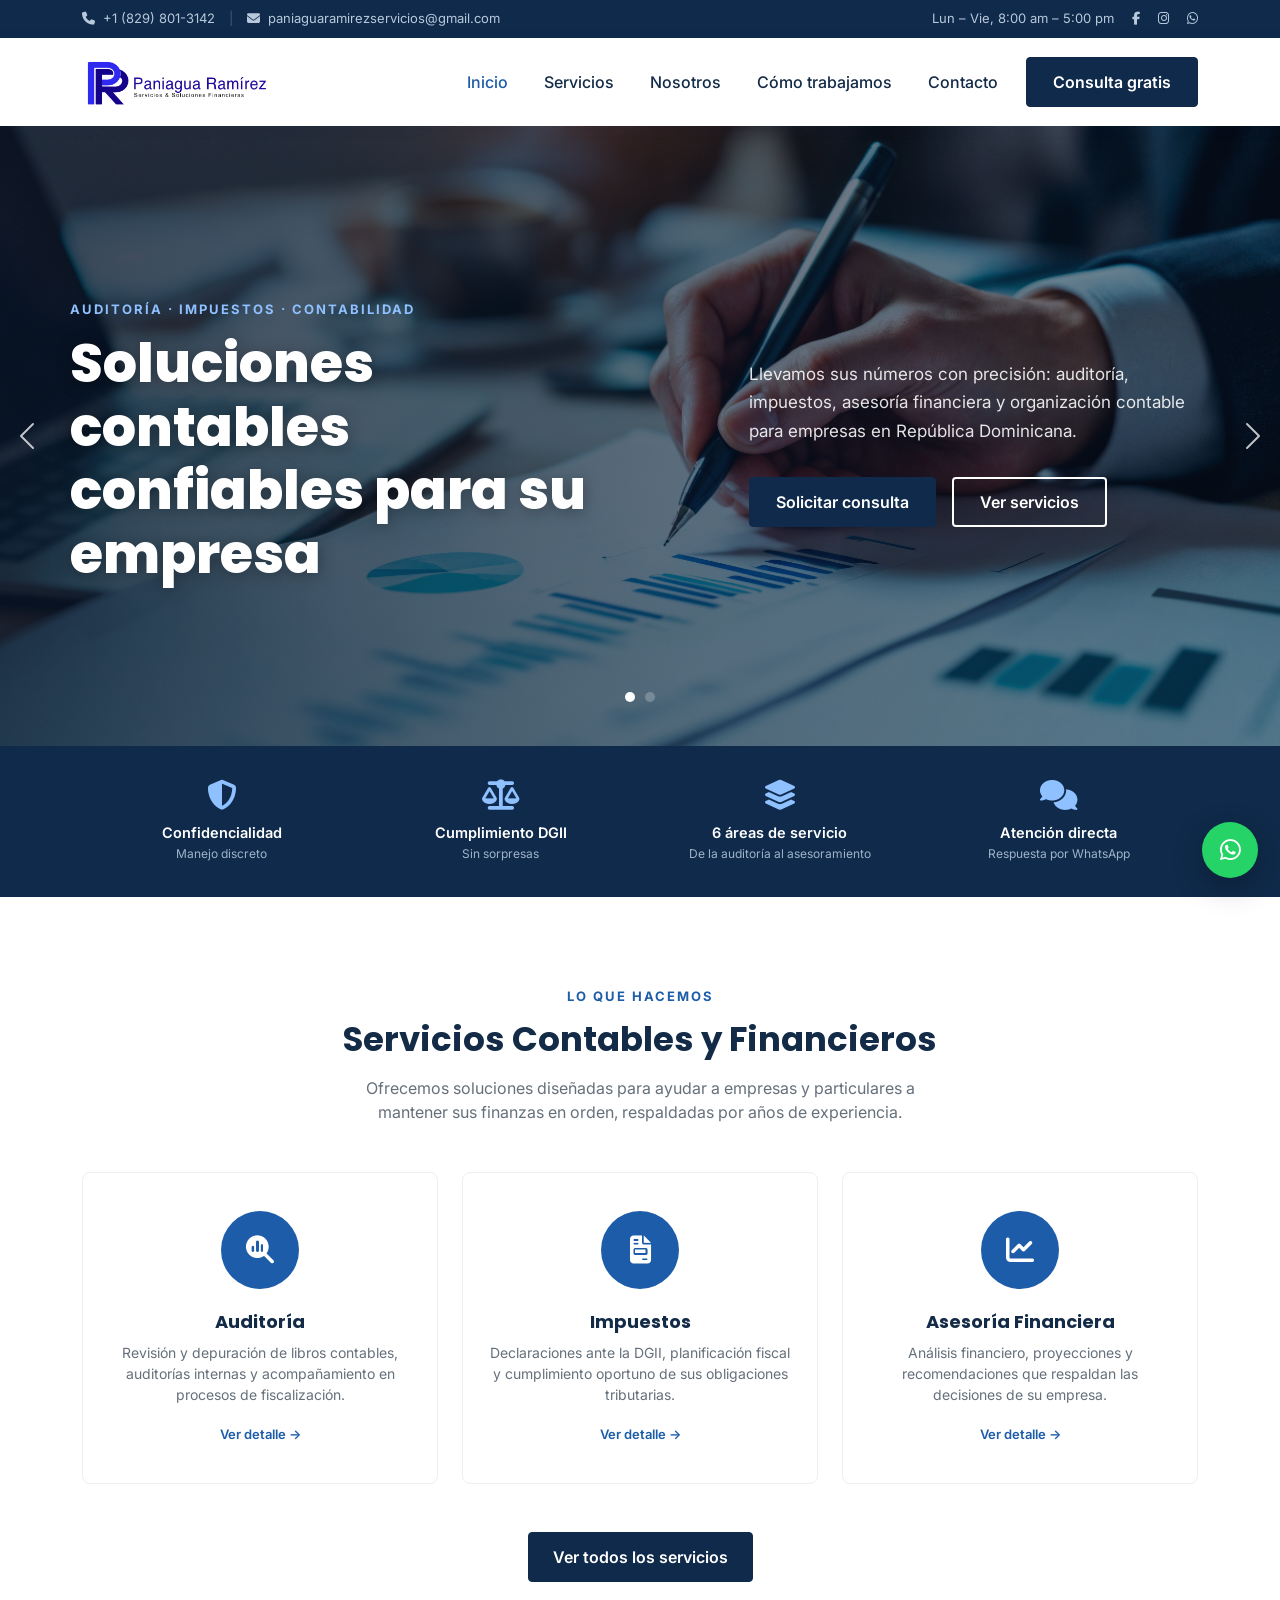
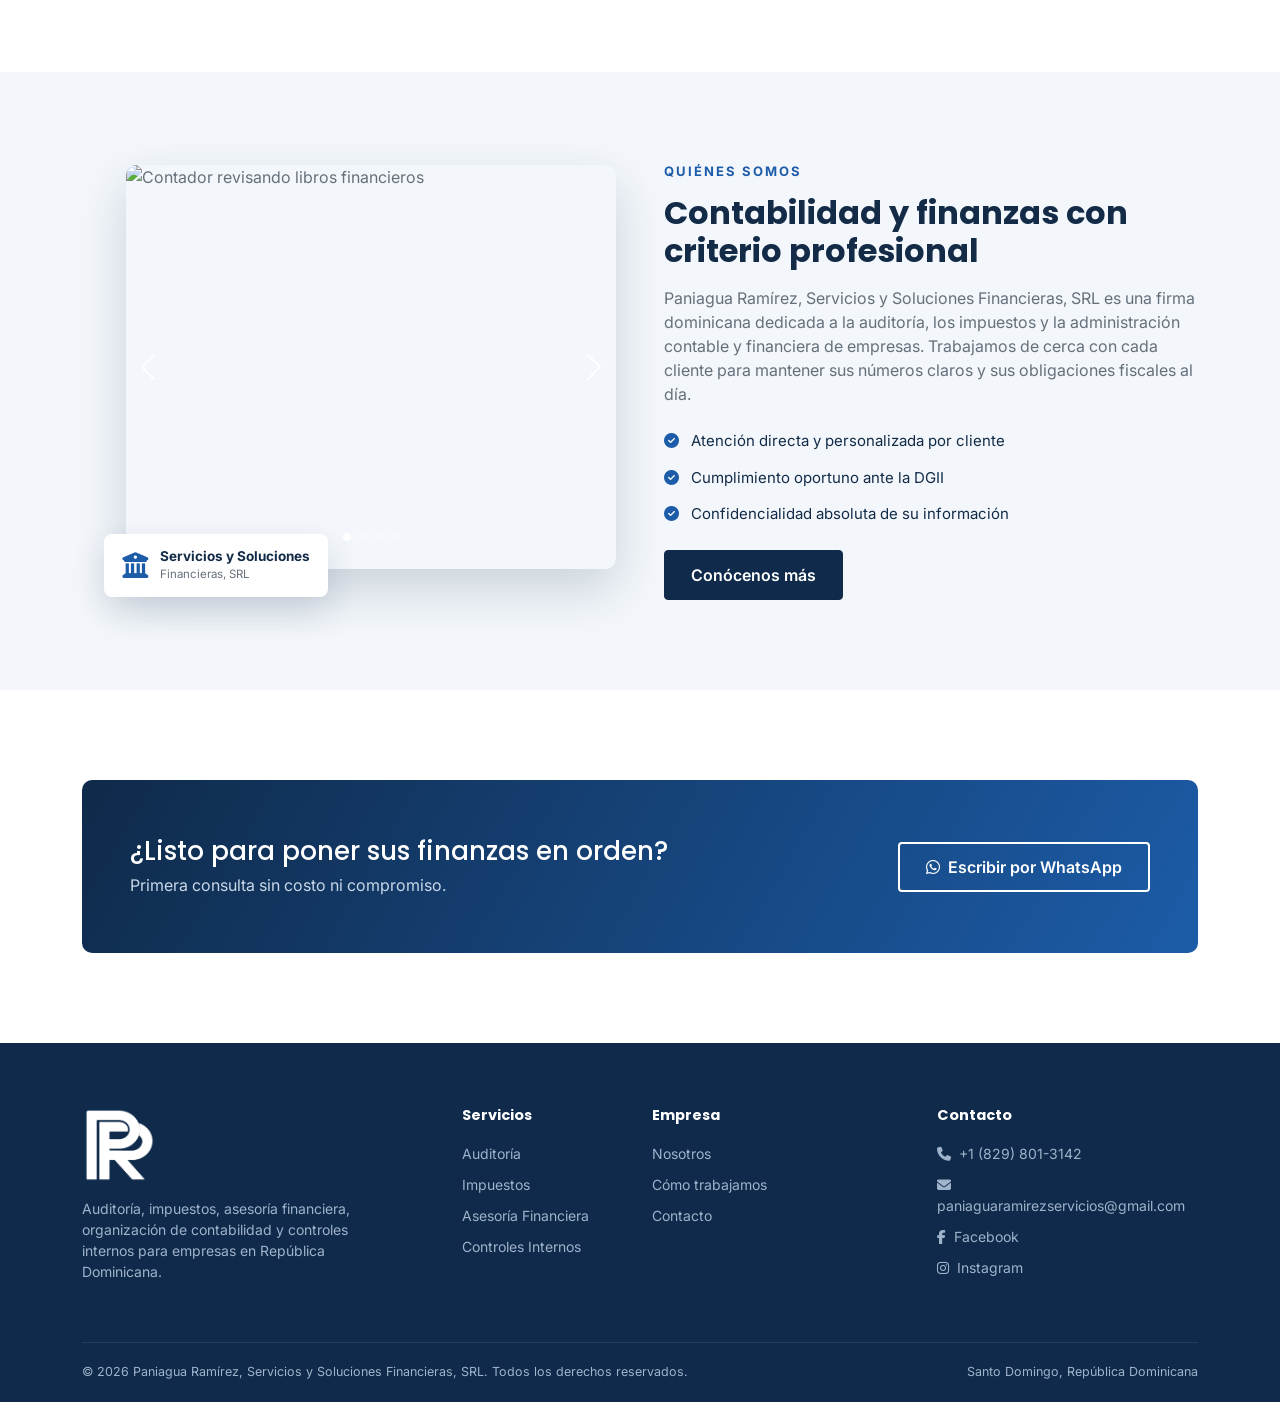
==== index.html @ 7b2b75d5 "fix: logo y Inicio apuntan a / en vez de index.html" ====
<!DOCTYPE html>
<html lang="es-DO">
<head>
<meta charset="UTF-8">
<meta name="viewport" content="width=device-width, initial-scale=1.0">
<title>Paniagua Ramírez, Servicios y Soluciones Financieras, SRL — Inicio</title>
<meta name="description" content="Auditoría, impuestos, asesoría financiera, organización de contabilidad y controles internos para empresas en República Dominicana.">
<link rel="preconnect" href="https://fonts.googleapis.com">
<link href="https://fonts.googleapis.com/css2?family=Poppins:wght@400;500;600;700;800&family=Inter:wght@400;500;600&display=swap" rel="stylesheet">
<link rel="stylesheet" href="https://cdn.jsdelivr.net/npm/bootstrap@5.3.3/dist/css/bootstrap.min.css">
<link rel="stylesheet" href="https://cdnjs.cloudflare.com/ajax/libs/font-awesome/6.5.1/css/all.min.css">
<link rel="stylesheet" href="assets/css/style.css">
</head>
<body>

<!-- Topbar -->
<div class="topbar">
  <div class="container d-flex justify-content-between align-items-center flex-wrap gap-2">
    <div>
      <i class="fa-solid fa-phone me-1"></i> <a href="tel:+18298013142">+1 (829) 801-3142</a>
      <span class="divider">|</span>
      <i class="fa-solid fa-envelope me-1"></i> <a href="mailto:paniaguaramirezservicios@gmail.com">paniaguaramirezservicios@gmail.com</a>
    </div>
    <div class="social">
      <span class="d-none d-md-inline">Lun – Vie, 8:00 am – 5:00 pm</span>
      <a href="https://www.facebook.com/paniaguaramirezsrl" target="_blank" rel="noopener" aria-label="Facebook"><i class="fa-brands fa-facebook-f"></i></a>
      <a href="https://www.instagram.com/paniaguaramirezsrl" target="_blank" rel="noopener" aria-label="Instagram"><i class="fa-brands fa-instagram"></i></a>
      <a href="https://wa.me/18298013142" target="_blank" rel="noopener" aria-label="WhatsApp"><i class="fa-brands fa-whatsapp"></i></a>
    </div>
  </div>
</div>

<!-- Navbar -->
<nav class="navbar navbar-expand-lg sticky-top">
  <div class="container">
    <a class="navbar-brand" href="/">
      <img src="assets/img/logo.png" alt="Paniagua Ramírez" class="nav-logo">
    </a>
    <button class="navbar-toggler" type="button" data-bs-toggle="collapse" data-bs-target="#navMenu">
      <span class="navbar-toggler-icon"></span>
    </button>
    <div class="collapse navbar-collapse justify-content-end" id="navMenu">
      <ul class="navbar-nav align-items-lg-center gap-lg-1">
        <li class="nav-item"><a class="nav-link active" href="/">Inicio</a></li>
        <li class="nav-item"><a class="nav-link" href="servicios.html">Servicios</a></li>
        <li class="nav-item"><a class="nav-link" href="nosotros.html">Nosotros</a></li>
        <li class="nav-item"><a class="nav-link" href="proceso.html">Cómo trabajamos</a></li>
        <li class="nav-item"><a class="nav-link" href="contacto.html">Contacto</a></li>
        <li class="nav-item ms-lg-2">
          <a class="btn btn-navy rounded-1" href="https://wa.me/18298013142?text=Hola%2C%20quisiera%20una%20consulta%20sobre%20sus%20servicios%20contables." target="_blank" rel="noopener">Consulta gratis</a>
        </li>
      </ul>
    </div>
  </div>
</nav>

<!-- Hero carousel -->
<div id="heroCarousel" class="carousel slide hero-carousel" data-bs-ride="carousel">
  <div class="carousel-indicators">
    <button type="button" data-bs-target="#heroCarousel" data-bs-slide-to="0" class="active"></button>
    <button type="button" data-bs-target="#heroCarousel" data-bs-slide-to="1"></button>
  </div>
  <div class="carousel-inner">

    <!-- Slide 1 -->
    <div class="carousel-item active">
      <div class="hero-slide">
        <img class="bg-img"
             src="assets/img/slider01.jpg"
             alt="Asesoría financiera profesional">
        <div class="container hero-content">
          <div class="row align-items-center gy-4">
            <div class="col-lg-6">
              <span class="kicker">Auditoría · Impuestos · Contabilidad</span>
              <h1>Soluciones contables confiables para su empresa</h1>
            </div>
            <div class="col-lg-5 offset-lg-1">
              <p class="hero-desc">Llevamos sus números con precisión: auditoría, impuestos, asesoría financiera y organización contable para empresas en República Dominicana.</p>
              <div class="d-flex gap-3 flex-wrap">
                <a class="btn btn-navy rounded-1" href="https://wa.me/18298013142?text=Hola%2C%20quisiera%20una%20consulta%20sobre%20sus%20servicios%20contables." target="_blank" rel="noopener">Solicitar consulta</a>
                <a class="btn btn-outline-blue rounded-1" href="servicios.html">Ver servicios</a>
              </div>
            </div>
          </div>
        </div>
      </div>
    </div>

    <!-- Slide 2 -->
    <div class="carousel-item">
      <div class="hero-slide">
        <img class="bg-img"
             src="assets/img/slider02.jpg"
             alt="Contador trabajando en declaraciones fiscales">
        <div class="container hero-content">
          <div class="row align-items-center gy-4">
            <div class="col-lg-6">
              <span class="kicker">Cumplimiento y organización</span>
              <h1>Sus obligaciones fiscales, siempre al día</h1>
            </div>
            <div class="col-lg-5 offset-lg-1">
              <p class="hero-desc">Declaraciones ante la DGII, controles internos y organización de contabilidad para que su empresa opere con orden y tranquilidad.</p>
              <div class="d-flex gap-3 flex-wrap">
                <a class="btn btn-navy rounded-1" href="https://wa.me/18298013142?text=Hola%2C%20quisiera%20una%20consulta%20sobre%20sus%20servicios%20contables." target="_blank" rel="noopener">Solicitar consulta</a>
                <a class="btn btn-outline-blue rounded-1" href="servicios.html">Ver servicios</a>
              </div>
            </div>
          </div>
        </div>
      </div>
    </div>

  </div>
  <button class="carousel-control-prev" type="button" data-bs-target="#heroCarousel" data-bs-slide="prev">
    <span class="carousel-control-prev-icon"></span>
  </button>
  <button class="carousel-control-next" type="button" data-bs-target="#heroCarousel" data-bs-slide="next">
    <span class="carousel-control-next-icon"></span>
  </button>
</div>

<!-- Feature strip -->
<div class="feature-strip">
  <div class="container">
    <div class="row g-0">
      <div class="col-6 col-md-3">
        <div class="feature-item">
          <i class="fa-solid fa-shield-halved"></i>
          <div class="t">Confidencialidad</div>
          <div class="s">Manejo discreto</div>
        </div>
      </div>
      <div class="col-6 col-md-3">
        <div class="feature-item">
          <i class="fa-solid fa-scale-balanced"></i>
          <div class="t">Cumplimiento DGII</div>
          <div class="s">Sin sorpresas</div>
        </div>
      </div>
      <div class="col-6 col-md-3">
        <div class="feature-item">
          <i class="fa-solid fa-layer-group"></i>
          <div class="t">6 áreas de servicio</div>
          <div class="s">De la auditoría al asesoramiento</div>
        </div>
      </div>
      <div class="col-6 col-md-3">
        <div class="feature-item">
          <i class="fa-solid fa-comments"></i>
          <div class="t">Atención directa</div>
          <div class="s">Respuesta por WhatsApp</div>
        </div>
      </div>
    </div>
  </div>
</div>

<!-- Services preview -->
<section class="section-pad">
  <div class="container">
    <div class="text-center mx-auto mb-5" style="max-width:620px;">
      <span class="kicker">Lo que hacemos</span>
      <h2 class="fw-bold" style="font-size:clamp(26px,3vw,34px);">Servicios Contables y Financieros</h2>
      <p class="mt-3">Ofrecemos soluciones diseñadas para ayudar a empresas y particulares a mantener sus finanzas en orden, respaldadas por años de experiencia.</p>
    </div>
    <div class="row g-4">

      <div class="col-md-6 col-lg-4">
        <div class="service-card">
          <div class="service-icon"><i class="fa-solid fa-magnifying-glass-chart"></i></div>
          <h3>Auditoría</h3>
          <p>Revisión y depuración de libros contables, auditorías internas y acompañamiento en procesos de fiscalización.</p>
          <a class="link" href="servicios.html">Ver detalle →</a>
        </div>
      </div>

      <div class="col-md-6 col-lg-4">
        <div class="service-card">
          <div class="service-icon"><i class="fa-solid fa-file-invoice"></i></div>
          <h3>Impuestos</h3>
          <p>Declaraciones ante la DGII, planificación fiscal y cumplimiento oportuno de sus obligaciones tributarias.</p>
          <a class="link" href="servicios.html">Ver detalle →</a>
        </div>
      </div>

      <div class="col-md-6 col-lg-4">
        <div class="service-card">
          <div class="service-icon"><i class="fa-solid fa-chart-line"></i></div>
          <h3>Asesoría Financiera</h3>
          <p>Análisis financiero, proyecciones y recomendaciones que respaldan las decisiones de su empresa.</p>
          <a class="link" href="servicios.html">Ver detalle →</a>
        </div>
      </div>

    </div>
    <div class="text-center mt-5">
      <a href="servicios.html" class="btn btn-navy rounded-1 px-4">Ver todos los servicios</a>
    </div>
  </div>
</section>

<!-- About teaser -->
<section class="section-pad about-section">
  <div class="container">
    <div class="row align-items-center g-5">
      <div class="col-lg-6">
        <div class="about-media-outer">
          <div id="aboutCarouselHome" class="carousel slide about-carousel" data-bs-ride="carousel" data-bs-interval="3200">
            <div class="carousel-indicators">
              <button type="button" data-bs-target="#aboutCarouselHome" data-bs-slide-to="0" class="active"></button>
              <button type="button" data-bs-target="#aboutCarouselHome" data-bs-slide-to="1"></button>
              <button type="button" data-bs-target="#aboutCarouselHome" data-bs-slide-to="2"></button>
              <button type="button" data-bs-target="#aboutCarouselHome" data-bs-slide-to="3"></button>
            </div>
            <div class="carousel-inner">
              <div class="carousel-item active">
                <img src="https://images.unsplash.com/photo-1554224155-8d04cb21cd6c?w=700&h=530&fit=crop&q=85"
                     alt="Contador revisando libros financieros">
              </div>
              <div class="carousel-item">
                <img src="https://images.unsplash.com/photo-1450101499163-c8848c66ca85?w=700&h=530&fit=crop&q=85"
                     alt="Firma de documentos contables y declaraciones">
              </div>
              <div class="carousel-item">
                <img src="https://images.unsplash.com/photo-1521791136064-7986c2920216?w=700&h=530&fit=crop&q=85"
                     alt="Consulta financiera y asesoría empresarial">
              </div>
              <div class="carousel-item">
                <img src="https://images.unsplash.com/photo-1560472354-b33ff0c44a43?w=700&h=530&fit=crop&q=85"
                     alt="Organización de contabilidad y controles internos">
              </div>
            </div>
            <button class="carousel-control-prev" type="button" data-bs-target="#aboutCarouselHome" data-bs-slide="prev">
              <span class="carousel-control-prev-icon"></span>
            </button>
            <button class="carousel-control-next" type="button" data-bs-target="#aboutCarouselHome" data-bs-slide="next">
              <span class="carousel-control-next-icon"></span>
            </button>
          </div>
          <div class="about-badge">
            <i class="fa-solid fa-building-columns"></i>
            <div>
              <div class="t">Servicios y Soluciones</div>
              <div class="s">Financieras, SRL</div>
            </div>
          </div>
        </div>
      </div>
      <div class="col-lg-6">
        <span class="kicker">Quiénes somos</span>
        <h2 class="fw-bold mb-3" style="font-size:clamp(26px,3vw,32px);">Contabilidad y finanzas con criterio profesional</h2>
        <p class="mb-4">Paniagua Ramírez, Servicios y Soluciones Financieras, SRL es una firma dominicana dedicada a la auditoría, los impuestos y la administración contable y financiera de empresas. Trabajamos de cerca con cada cliente para mantener sus números claros y sus obligaciones fiscales al día.</p>
        <ul class="list-unstyled check-list mb-4">
          <li><i class="fa-solid fa-circle-check"></i> Atención directa y personalizada por cliente</li>
          <li><i class="fa-solid fa-circle-check"></i> Cumplimiento oportuno ante la DGII</li>
          <li><i class="fa-solid fa-circle-check"></i> Confidencialidad absoluta de su información</li>
        </ul>
        <a class="btn btn-navy rounded-1" href="nosotros.html">Conócenos más</a>
      </div>
    </div>
  </div>
</section>

<!-- CTA banner -->
<section class="section-pad">
  <div class="container">
    <div class="cta-banner">
      <div>
        <h2>¿Listo para poner sus finanzas en orden?</h2>
        <p>Primera consulta sin costo ni compromiso.</p>
      </div>
      <a class="btn btn-outline-blue rounded-1" href="https://wa.me/18298013142?text=Hola%2C%20le%20escribo%20desde%20el%20sitio%20web.%20Me%20gustar%C3%ADa%20recibir%20informaci%C3%B3n%20sobre%20sus%20servicios." target="_blank" rel="noopener">
        <i class="fa-brands fa-whatsapp me-2"></i>Escribir por WhatsApp
      </a>
    </div>
  </div>
</section>

<!-- Footer -->
<footer>
  <div class="container">
    <div class="row g-4">
      <div class="col-lg-4">
        <div class="mb-3">
          <img src="assets/img/icono-footer.png" alt="Icono Paniagua Ramírez" style="width:75px;height:75px;object-fit:contain;">
        </div>
        <p style="font-size:14px;max-width:34ch;">Auditoría, impuestos, asesoría financiera, organización de contabilidad y controles internos para empresas en República Dominicana.</p>
      </div>
      <div class="col-lg-2 col-md-4">
        <h5>Servicios</h5>
        <ul class="list-unstyled footer-links">
          <li><a href="servicios.html">Auditoría</a></li>
          <li><a href="servicios.html">Impuestos</a></li>
          <li><a href="servicios.html">Asesoría Financiera</a></li>
          <li><a href="servicios.html">Controles Internos</a></li>
        </ul>
      </div>
      <div class="col-lg-3 col-md-4">
        <h5>Empresa</h5>
        <ul class="list-unstyled footer-links">
          <li><a href="nosotros.html">Nosotros</a></li>
          <li><a href="proceso.html">Cómo trabajamos</a></li>
          <li><a href="contacto.html">Contacto</a></li>
        </ul>
      </div>
      <div class="col-lg-3 col-md-4">
        <h5>Contacto</h5>
        <ul class="list-unstyled footer-links">
          <li><a href="tel:+18298013142"><i class="fa-solid fa-phone me-2"></i>+1 (829) 801-3142</a></li>
          <li><a href="mailto:paniaguaramirezservicios@gmail.com"><i class="fa-solid fa-envelope me-2"></i>paniaguaramirezservicios@gmail.com</a></li>
          <li><a href="https://www.facebook.com/paniaguaramirezsrl" target="_blank" rel="noopener"><i class="fa-brands fa-facebook-f me-2"></i>Facebook</a></li>
          <li><a href="https://www.instagram.com/paniaguaramirezsrl" target="_blank" rel="noopener"><i class="fa-brands fa-instagram me-2"></i>Instagram</a></li>
        </ul>
      </div>
    </div>
    <div class="footer-bottom d-flex justify-content-between flex-wrap gap-2">
      <span>© 2026 Paniagua Ramírez, Servicios y Soluciones Financieras, SRL. Todos los derechos reservados.</span>
      <span>Santo Domingo, República Dominicana</span>
    </div>
  </div>
</footer>

<a class="wa-float" href="https://wa.me/18298013142?text=Hola%2C%20le%20escribo%20desde%20el%20sitio%20web." target="_blank" rel="noopener" aria-label="WhatsApp">
  <i class="fa-brands fa-whatsapp"></i>
</a>

<script src="https://cdn.jsdelivr.net/npm/bootstrap@5.3.3/dist/js/bootstrap.bundle.min.js"></script>
</body>
</html>
---- assets/css/style.css ----
/* ============================================================
   Paniagua Ramírez — CSS compartido
   ============================================================ */

:root {
  --blue:      #1C5CA8;
  --blue-dark: #123863;
  --navy:      #0F2A4A;
  --ice:       #F3F7FB;
  --text-body: #66707B;
  --text-dark: #132B47;
}

/* Base — sin scroll horizontal en ningún dispositivo */
html, body { overflow-x: hidden; max-width: 100%; }
body       { font-family: 'Inter', sans-serif; color: var(--text-body); }
h1,h2,h3,h4{ font-family: 'Poppins', sans-serif; color: var(--text-dark); }
a          { text-decoration: none; }

.btn-navy        { background: var(--navy); border-color: var(--navy); color: #fff; font-weight: 600; padding: 12px 26px; }
.btn-navy:hover  { background: var(--blue-dark); border-color: var(--blue-dark); color: #fff; }
.btn-blue        { background: var(--blue); border-color: var(--blue); color: #fff; font-weight: 600; padding: 12px 26px; }
.btn-blue:hover  { background: var(--blue-dark); border-color: var(--blue-dark); color: #fff; }
.btn-outline-blue{ border: 2px solid #fff; color: #fff; font-weight: 600; padding: 11px 26px; }
.btn-outline-blue:hover { background: #fff; color: var(--navy); }

.section-pad { padding: 90px 0; }
.kicker {
  color: var(--blue); font-weight: 700; font-size: 13px; letter-spacing: 2px;
  text-transform: uppercase; margin-bottom: 12px; display: block;
}

/* ── Topbar ── */
.topbar { background: var(--navy); color: #B9C9DC; font-size: 13px; padding: 9px 0; }
.topbar a { color: #B9C9DC; }
.topbar .divider { opacity: .3; margin: 0 10px; }
.topbar .social a { margin-left: 14px; transition: color .2s; }
.topbar .social a:hover { color: #fff; }

/* ── Navbar ── */
.navbar { padding: 12px 0; background: #fff; box-shadow: 0 2px 16px rgba(19,43,71,.06); }
.navbar-brand { display: flex; align-items: center; }
.nav-logo   { height: 54px; width: auto; display: block; }
.footer-logo { height: 48px; width: auto; display: block; }
.nav-link          { font-weight: 500; color: var(--text-dark) !important; padding: 8px 16px !important; }
.nav-link:hover,
.nav-link.active   { color: var(--blue) !important; }

/* ── Page hero (subpáginas) ── */
.page-hero {
  background: linear-gradient(115deg, var(--navy) 0%, var(--navy) 42%, var(--blue) 100%);
  padding: 72px 0 64px;
  position: relative;
  overflow: hidden;
}
.page-hero::after {
  content: "";
  position: absolute; inset: 0;
  background-image:
    radial-gradient(circle at 80% 30%, rgba(255,255,255,.09) 0, transparent 40%),
    radial-gradient(circle at 90% 70%, rgba(255,255,255,.06) 0, transparent 35%);
}
.page-hero .container { position: relative; z-index: 2; }
.page-hero .ph-kicker { color: #8FC0FF; font-size: 13px; font-weight: 700; letter-spacing: 2px; text-transform: uppercase; display: block; margin-bottom: 12px; }
.page-hero h1 { color: #fff; font-size: clamp(28px,3.5vw,42px); font-weight: 800; margin-bottom: 14px; }
.page-hero p  { color: #C9D8E8; font-size: 16px; max-width: 52ch; }

/* ── Hero carousel (home) — full-width background image ── */
.hero-carousel { position: relative; }

.hero-slide {
  min-height: 620px;
  display: flex;
  align-items: center;
  position: relative;
  overflow: hidden;
}

/* Foto de fondo a pantalla completa */
.hero-slide .bg-img {
  position: absolute; inset: 0;
  width: 100%; height: 100%;
  object-fit: cover; object-position: center;
  z-index: 0;
  transition: transform 8s ease;
}
.carousel-item.active .hero-slide .bg-img { transform: scale(1.04); }

/* Overlay oscuro degradado */
.hero-slide::after {
  content: "";
  position: absolute; inset: 0; z-index: 1;
  background: linear-gradient(
    105deg,
    rgba(9, 22, 43, 0.80) 0%,
    rgba(9, 22, 43, 0.60) 55%,
    rgba(9, 22, 43, 0.45) 100%
  );
}

/* Contenido sobre el overlay */
.hero-content {
  position: relative; z-index: 2;
  color: #fff;
  padding: 96px 0 80px;
  width: 100%;
}
.hero-content .kicker { color: #8FC0FF; }
.hero-content h1 {
  font-size: clamp(32px, 4.5vw, 54px);
  font-weight: 800; line-height: 1.18;
  margin-bottom: 0;
  color: #fff;
  text-shadow: 0 2px 16px rgba(0,0,0,.35);
}
.hero-content .hero-desc {
  font-size: 17px; color: rgba(255,255,255,.88);
  margin-bottom: 32px; line-height: 1.65;
}

/* Controles */
.carousel-control-prev,
.carousel-control-next { width: 54px; opacity: .75; z-index: 3; }
.carousel-indicators { bottom: 28px; z-index: 3; }
.carousel-indicators [data-bs-target] {
  width: 10px; height: 10px; border-radius: 50%;
  background: rgba(255,255,255,.45); border: none; margin: 0 5px;
}
.carousel-indicators .active { background: #fff; }

/* ── Service cards ── */
.service-card {
  text-align: center; padding: 38px 26px; height: 100%;
  border: 1px solid #EAEFF4; border-radius: 8px; background: #fff;
  transition: all .25s ease;
}
.service-card:hover { box-shadow: 0 18px 40px rgba(19,43,71,.09); transform: translateY(-4px); border-color: transparent; }
.service-icon {
  width: 78px; height: 78px; border-radius: 50%; background: var(--blue); color: #fff;
  display: flex; align-items: center; justify-content: center; margin: 0 auto 22px; font-size: 28px;
}
.service-card h3 { font-size: 18px; font-weight: 700; margin-bottom: 10px; }
.service-card p  { font-size: 14px; margin-bottom: 16px; }
.service-card .link { font-size: 13px; font-weight: 600; color: var(--blue); }

/* ── About ── */
.about-section { background: var(--ice); }

/* Wrapper: permite que el badge sobresalga sin ser recortado */
.about-media-outer {
  position: relative;
  padding-bottom: 28px;
  padding-left: 22px;
  margin-left: 22px;
}
@media (max-width: 991px) {
  .about-media-outer { margin-left: 0; padding-left: 0; padding-bottom: 0; }
}

/* Carousel de fotos */
.about-carousel {
  border-radius: 10px;
  overflow: hidden;
  aspect-ratio: 4/3.3;
  box-shadow: 0 20px 50px rgba(19,43,71,.18);
}
.about-carousel .carousel-inner,
.about-carousel .carousel-item { height: 100%; }
.about-carousel .carousel-item img {
  width: 100%; height: 100%; object-fit: cover; display: block;
}
.about-carousel .carousel-indicators { bottom: 12px; }
.about-carousel .carousel-indicators [data-bs-target] {
  width: 8px; height: 8px; border-radius: 50%;
  background: rgba(255,255,255,.55); border: none; margin: 0 4px;
}
.about-carousel .carousel-indicators .active { background: #fff; }
.about-carousel .carousel-control-prev,
.about-carousel .carousel-control-next { width: 44px; opacity: .8; }

/* Badge flotante */
.about-badge {
  position: absolute; left: 0; bottom: 0; background: #fff; border-radius: 8px;
  box-shadow: 0 15px 35px rgba(19,43,71,.15); padding: 14px 18px;
  display: flex; align-items: center; gap: 12px; z-index: 3;
}
.about-badge i  { font-size: 26px; color: var(--blue); }
.about-badge .t { font-weight: 700; font-size: 13.5px; color: var(--text-dark); line-height: 1.3; }
.about-badge .s { font-size: 11.5px; color: var(--text-body); }

.check-list li  { display: flex; gap: 12px; margin-bottom: 14px; font-size: 15px; color: var(--text-dark); }
.check-list i   { color: var(--blue); margin-top: 3px; }

/* ── MVV cards (Nosotros) ── */
.mvv-card {
  background: #fff; border: 1px solid #EAEFF4; border-radius: 8px;
  padding: 32px 26px; height: 100%; border-top: 3px solid var(--blue);
}
.mvv-card h3 { font-size: 17px; font-weight: 700; margin-bottom: 10px; }
.mvv-card p  { font-size: 14px; margin-bottom: 0; }
.mvv-icon { font-size: 28px; color: var(--blue); margin-bottom: 16px; display: block; }

/* ── Feature strip ── */
.feature-strip { background: var(--navy); }
.feature-item {
  padding: 34px 20px; text-align: center; color: #fff;
  border-right: 1px solid rgba(255,255,255,.08);
}
.feature-item:last-child { border-right: none; }
.feature-item i  { font-size: 30px; color: #8FC0FF; margin-bottom: 12px; display: block; }
.feature-item .t { font-weight: 600; font-size: 14.5px; }
.feature-item .s { font-size: 12px; color: #9FB3CB; margin-top: 2px; }

/* ── Process ── */
.process-card { text-align: center; padding: 0 16px; }
.process-num {
  width: 60px; height: 60px; border-radius: 50%; background: var(--ice); color: var(--blue);
  display: flex; align-items: center; justify-content: center; font-family: 'Poppins', sans-serif;
  font-weight: 800; font-size: 19px; margin: 0 auto 20px; border: 2px solid var(--blue);
}
.process-card h3 { font-size: 17px; font-weight: 700; margin-bottom: 10px; }
.process-card p  { font-size: 14px; }

/* ── FAQ ── */
.accordion-button { font-weight: 600; color: var(--text-dark); font-family: 'Poppins', sans-serif; }
.accordion-button:not(.collapsed) { color: var(--blue); background: var(--ice); box-shadow: none; }
.accordion-button:focus { box-shadow: none; }
.accordion-item { border: 1px solid #EAEFF4; margin-bottom: 8px; border-radius: 8px !important; overflow: hidden; }

/* ── CTA banner ── */
.cta-banner {
  background: linear-gradient(120deg, var(--navy) 0%, var(--blue) 100%);
  border-radius: 10px; padding: 56px 48px; color: #fff;
  display: flex; align-items: center; justify-content: space-between; flex-wrap: wrap; gap: 24px;
}
.cta-banner h2 { color: #fff; font-size: 26px; margin-bottom: 6px; }
.cta-banner p  { color: #C9D8E8; margin-bottom: 0; }

/* ── Contact ── */
.contact-info-card {
  background: #fff; border-radius: 8px; padding: 26px; border: 1px solid #EAEFF4;
  display: flex; align-items: flex-start; gap: 16px; height: 100%;
}
.contact-info-card i {
  font-size: 20px; color: var(--blue); background: var(--ice);
  width: 44px; height: 44px; border-radius: 8px;
  display: flex; align-items: center; justify-content: center; flex-shrink: 0;
}
.contact-info-card .lbl { font-size: 11.5px; text-transform: uppercase; letter-spacing: 1px; color: #9AA9B8; font-weight: 600; }
.contact-info-card .val { font-weight: 700; color: var(--text-dark); font-size: 14.5px; }

/* ── Contact form ── */
.contact-form { background: #fff; border-radius: 8px; padding: 38px; border: 1px solid #EAEFF4; }
.contact-form .form-label { font-weight: 600; font-size: 14px; color: var(--text-dark); }
.contact-form .form-control,
.contact-form .form-select {
  border-color: #EAEFF4; padding: 10px 14px; font-size: 14.5px;
}
.contact-form .form-control:focus,
.contact-form .form-select:focus { border-color: var(--blue); box-shadow: 0 0 0 3px rgba(28,92,168,.12); }

/* ── Footer ── */
footer { background: var(--navy); color: #9FB3CB; padding-top: 64px; }
footer h5 { color: #fff; font-family: 'Poppins', sans-serif; font-weight: 700; font-size: 14.5px; margin-bottom: 18px; }
footer a  { color: #9FB3CB; transition: color .2s; }
footer a:hover { color: #fff; }
footer .footer-links li { margin-bottom: 10px; font-size: 14px; }
.footer-bottom { border-top: 1px solid rgba(255,255,255,.08); margin-top: 44px; padding: 20px 0; font-size: 12.5px; }

/* ── WhatsApp float ── */
.wa-float {
  position: fixed; bottom: 22px; right: 22px; z-index: 60;
  width: 56px; height: 56px; border-radius: 50%;
  background: #25D366; color: #fff;
  display: flex; align-items: center; justify-content: center;
  font-size: 24px; box-shadow: 0 10px 30px rgba(0,0,0,.25);
  transition: transform .2s;
}
.wa-float:hover { transform: scale(1.08); color: #fff; }

/* ── Responsive ── */

/* Imágenes nunca se desbordan */
img { max-width: 100%; height: auto; }

/* Tablet (≤ 991px) */
@media (max-width: 991px) {
  .feature-item { border-right: none; border-bottom: 1px solid rgba(255,255,255,.08); }
  .cta-banner { flex-direction: column; text-align: center; }
  .about-media-outer { margin-left: 0; padding-left: 0; padding-bottom: 0; }
  .about-media-outer .about-badge { position: static; margin-top: 18px; }
  .hero-content { padding: 72px 0 56px; }
  .hero-content [class*="offset-lg"] { margin-left: 0 !important; }
  .nav-logo { height: 44px; }
  .page-hero { padding: 56px 0 48px; }
}

/* Mobile (≤ 767px) */
@media (max-width: 767px) {
  /* Sin desbordamiento horizontal */
  section, footer, .feature-strip, .hero-carousel { overflow-x: hidden; }

  /* Espaciado general */
  .section-pad { padding: 52px 0; }
  .page-hero   { padding: 44px 0 36px; }

  /* ── Topbar: una sola fila, solo teléfono + WA ── */
  .topbar { font-size: 12px; padding: 8px 0; }
  .topbar .container {
    flex-wrap: nowrap !important;
    align-items: center;
    justify-content: space-between;
    gap: 0;
  }
  /* Ocultar email, divisor y horario — solo queda teléfono + icono WA */
  .topbar .divider                { display: none !important; }
  .topbar a[href^="mailto"]       { display: none !important; }
  .topbar i.fa-envelope           { display: none !important; }
  .topbar .social span            { display: none !important; }
  .topbar .social                 { margin-left: auto; }

  /* ── Navbar logo: 3x ── */
  .nav-logo { height: 114px; }
  .navbar { padding: 8px 0; }

  /* ── Hero: padding lateral obligatorio para no pegar al borde ── */
  .hero-slide { min-height: 480px; }
  .hero-content {
    padding: 52px 20px 44px !important;   /* top/bottom + 20px laterales */
  }
  .hero-content h1 { font-size: clamp(24px, 6.5vw, 34px); }
  .hero-content .hero-desc { font-size: 15px; }

  /* CTA */
  .cta-banner { padding: 32px 20px; }
  .cta-banner h2 { font-size: 21px; }

  /* About carousel */
  .about-carousel { aspect-ratio: unset; height: 260px; }

  /* Cards */
  .service-card { padding: 28px 18px; }
  .mvv-card { padding: 24px 18px; }
  .process-card { padding: 0 8px; }

  /* Footer */
  footer { padding-top: 44px; }
  .footer-bottom { flex-direction: column; text-align: center; gap: 6px; }
}

/* Mobile pequeño (≤ 480px) */
@media (max-width: 480px) {
  .hero-slide  { min-height: 420px; }
  .hero-content h1 { font-size: clamp(20px, 7vw, 28px); }
  .hero-content .hero-desc { font-size: 14px; }
  .about-carousel { height: 210px; }
  .cta-banner { padding: 26px 16px; }
  /* Logo un poco menos en xs para no bloquear el menú toggler */
  .nav-logo { height: 80px; }
}
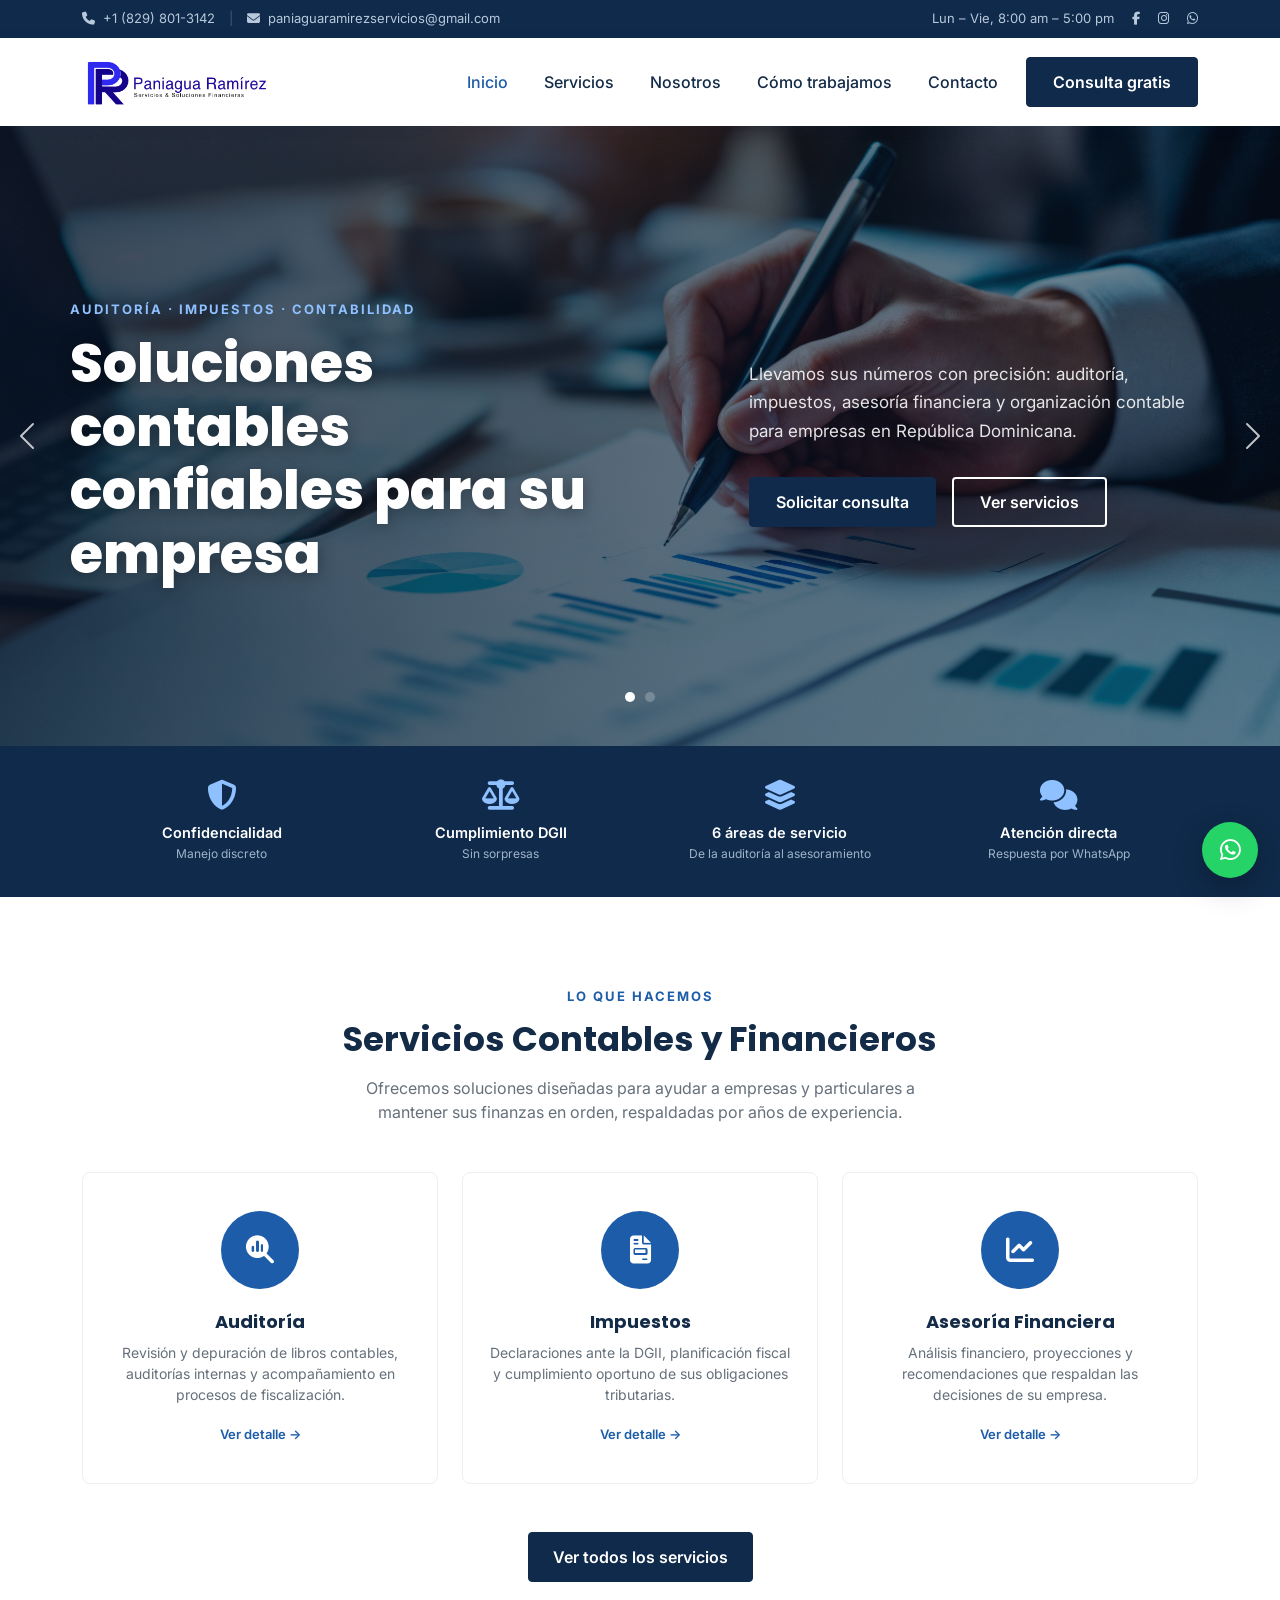
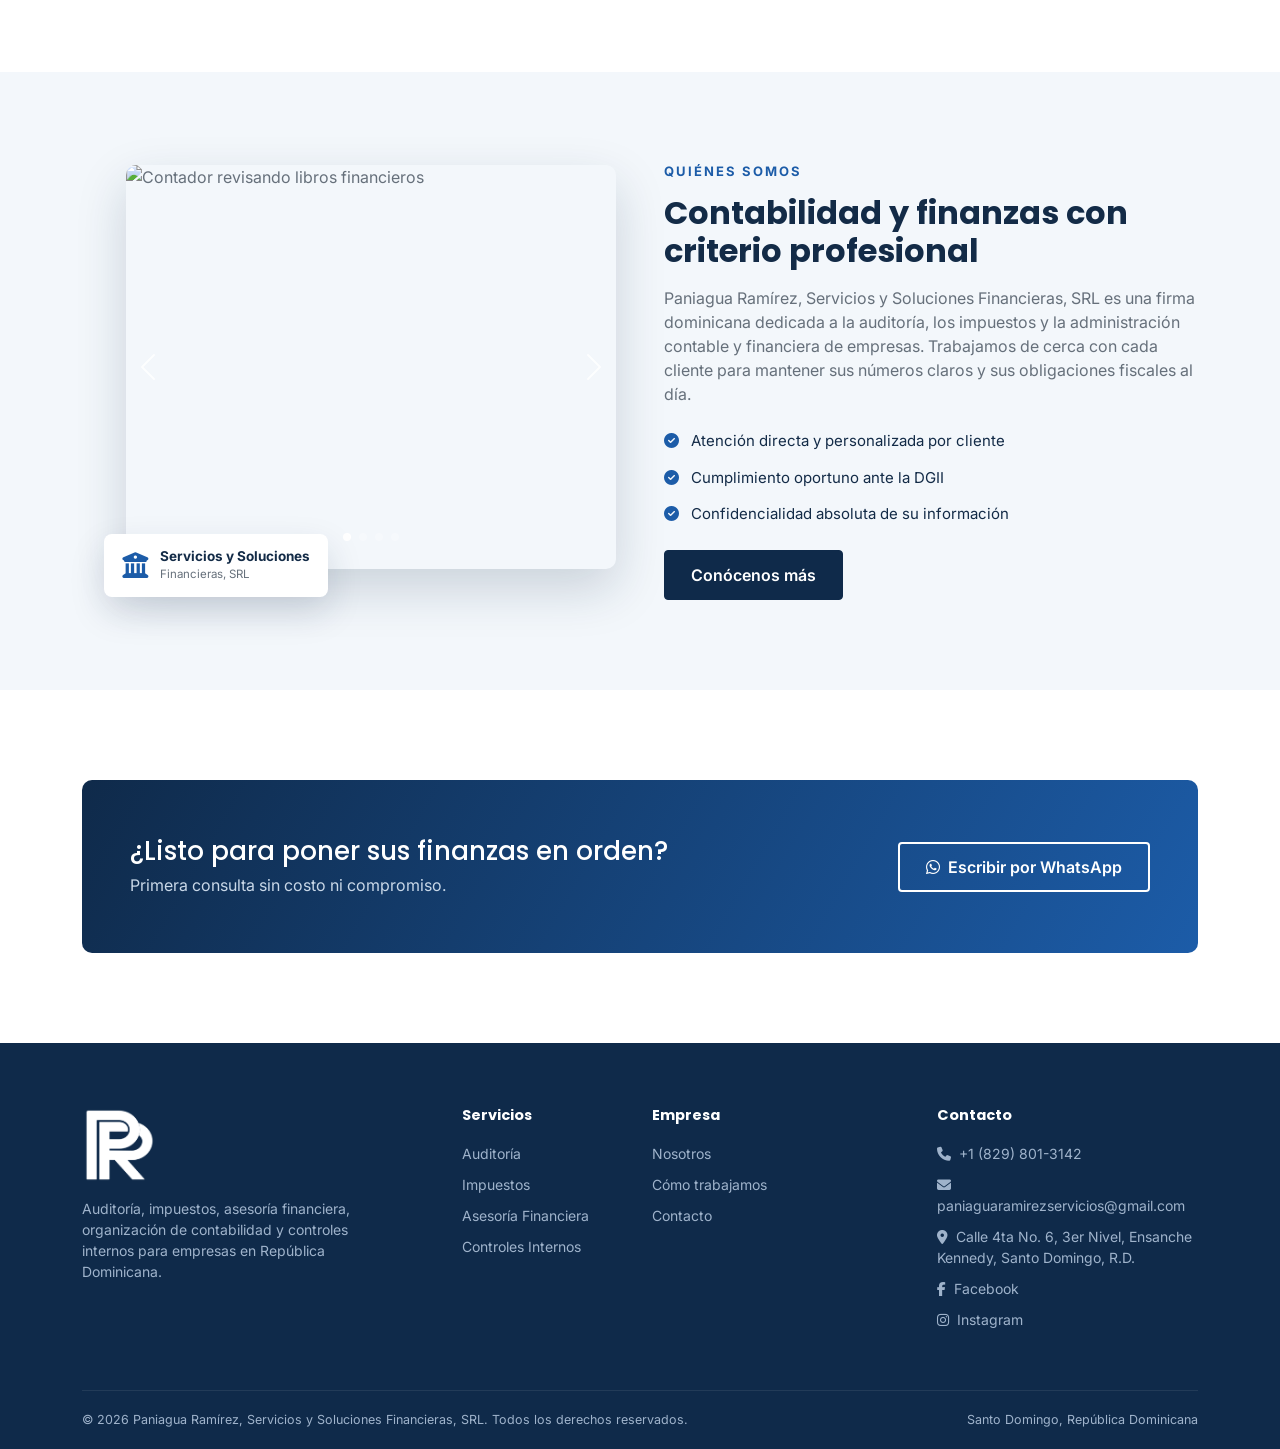
==== commit 505da3cc: "feat: agregar dirección física en footer y sección de contacto Calle 4ta No. 6, 3er Nivel, Ensanche " ====
--- a/index.html
+++ b/index.html
@@ -2,13 +2,86 @@
 <html lang="es-DO">
 <head>
 <meta charset="UTF-8">
+<link rel="icon" type="image/x-icon" href="/favicon.ico">
+<link rel="icon" type="image/png" sizes="32x32" href="/assets/img/favicon-32.png">
+<link rel="apple-touch-icon" sizes="192x192" href="/assets/img/favicon-192.png">
 <meta name="viewport" content="width=device-width, initial-scale=1.0">
 <title>Paniagua Ramírez, Servicios y Soluciones Financieras, SRL — Inicio</title>
-<meta name="description" content="Auditoría, impuestos, asesoría financiera, organización de contabilidad y controles internos para empresas en República Dominicana.">
+<!-- SEO primary -->
+<meta name="description" content="Firma dominicana de auditoría, impuestos y asesoría financiera. Declaraciones DGII, organización contable y controles internos para empresas en República Dominicana. Primera consulta gratis.">
+<meta name="keywords" content="auditoría República Dominicana, impuestos DGII, asesoría financiera Santo Domingo, contabilidad empresas RD, contador dominicano, declaraciones DGII, organización contabilidad, controles internos, firma contable RD, Paniagua Ramírez">
+<meta name="author" content="Paniagua Ramírez, Servicios y Soluciones Financieras, SRL">
+<meta name="robots" content="index, follow">
+<link rel="canonical" href="https://www.paniaguaramirezsrl.com/">
+
+<!-- Open Graph -->
+<meta property="og:type" content="website">
+<meta property="og:url" content="https://www.paniaguaramirezsrl.com/">
+<meta property="og:title" content="Paniagua Ramírez — Auditoría, Impuestos y Asesoría Financiera en RD">
+<meta property="og:description" content="Firma dominicana de auditoría, impuestos y asesoría financiera. Declaraciones DGII, organización contable y controles internos. Primera consulta gratis.">
+<meta property="og:image" content="https://www.paniaguaramirezsrl.com/assets/img/logo.png">
+<meta property="og:image:width" content="1200">
+<meta property="og:image:height" content="630">
+<meta property="og:locale" content="es_DO">
+<meta property="og:site_name" content="Paniagua Ramírez, Servicios y Soluciones Financieras, SRL">
+
+<!-- Twitter Card -->
+<meta name="twitter:card" content="summary_large_image">
+<meta name="twitter:title" content="Paniagua Ramírez — Auditoría, Impuestos y Asesoría Financiera en RD">
+<meta name="twitter:description" content="Firma dominicana de auditoría, impuestos y asesoría financiera. Declaraciones DGII, organización contable y controles internos. Primera consulta gratis.">
+<meta name="twitter:image" content="https://www.paniaguaramirezsrl.com/assets/img/logo.png">
+
+<!-- JSON-LD: LocalBusiness + WebSite -->
+<script type="application/ld+json">
+{
+  "@context": "https://schema.org",
+  "@graph": [
+    {
+      "@type": "AccountingService",
+      "@id": "https://www.paniaguaramirezsrl.com/#organization",
+      "name": "Paniagua Ramírez, Servicios y Soluciones Financieras, SRL",
+      "url": "https://www.paniaguaramirezsrl.com/",
+      "logo": "https://www.paniaguaramirezsrl.com/assets/img/logo.png",
+      "image": "https://www.paniaguaramirezsrl.com/assets/img/logo.png",
+      "description": "Firma dominicana de auditoría, impuestos, asesoría financiera, organización de contabilidad y controles internos para empresas en República Dominicana.",
+      "telephone": "+18298013142",
+      "email": "paniaguaramirezservicios@gmail.com",
+      "address": {
+        "@type": "PostalAddress",
+        "addressLocality": "Santo Domingo",
+        "addressCountry": "DO"
+      },
+      "openingHoursSpecification": {
+        "@type": "OpeningHoursSpecification",
+        "dayOfWeek": ["Monday","Tuesday","Wednesday","Thursday","Friday"],
+        "opens": "08:00",
+        "closes": "17:00"
+      },
+      "sameAs": [
+        "https://www.facebook.com/paniaguaramirezsrl",
+        "https://www.instagram.com/paniaguaramirezsrl"
+      ],
+      "priceRange": "$$",
+      "areaServed": {
+        "@type": "Country",
+        "name": "República Dominicana"
+      }
+    },
+    {
+      "@type": "WebSite",
+      "@id": "https://www.paniaguaramirezsrl.com/#website",
+      "url": "https://www.paniaguaramirezsrl.com/",
+      "name": "Paniagua Ramírez, Servicios y Soluciones Financieras, SRL",
+      "publisher": { "@id": "https://www.paniaguaramirezsrl.com/#organization" },
+      "inLanguage": "es-DO"
+    }
+  ]
+}
+</script>
 <link rel="preconnect" href="https://fonts.googleapis.com">
 <link href="https://fonts.googleapis.com/css2?family=Poppins:wght@400;500;600;700;800&family=Inter:wght@400;500;600&display=swap" rel="stylesheet">
-<link rel="stylesheet" href="https://cdn.jsdelivr.net/npm/bootstrap@5.3.3/dist/css/bootstrap.min.css">
-<link rel="stylesheet" href="https://cdnjs.cloudflare.com/ajax/libs/font-awesome/6.5.1/css/all.min.css">
+<link rel="stylesheet" href="https://cdn.jsdelivr.net/npm/bootstrap@5.3.3/dist/css/bootstrap.min.css" integrity="sha384-QWTKZyjpPEjISv5WaRU9OFeRpok6YctnYmDr5pNlyT2bRjXh0JMhjY6hW+ALEwIH" crossorigin="anonymous">
+<link rel="stylesheet" href="https://cdnjs.cloudflare.com/ajax/libs/font-awesome/6.5.1/css/all.min.css" integrity="sha384-t1nt8BQoYMLFN5p42tRAtuAAFQaCQODekUVeKKZrEnEyp4H2R0RHFz0KWpmj7i8g" crossorigin="anonymous">
 <link rel="stylesheet" href="assets/css/style.css">
 </head>
 <body>
@@ -308,6 +381,7 @@
         <ul class="list-unstyled footer-links">
           <li><a href="tel:+18298013142"><i class="fa-solid fa-phone me-2"></i>+1 (829) 801-3142</a></li>
           <li><a href="mailto:paniaguaramirezservicios@gmail.com"><i class="fa-solid fa-envelope me-2"></i>paniaguaramirezservicios@gmail.com</a></li>
+          <li><i class="fa-solid fa-location-dot me-2"></i>Calle 4ta No. 6, 3er Nivel, Ensanche Kennedy, Santo Domingo, R.D.</li>
           <li><a href="https://www.facebook.com/paniaguaramirezsrl" target="_blank" rel="noopener"><i class="fa-brands fa-facebook-f me-2"></i>Facebook</a></li>
           <li><a href="https://www.instagram.com/paniaguaramirezsrl" target="_blank" rel="noopener"><i class="fa-brands fa-instagram me-2"></i>Instagram</a></li>
         </ul>
@@ -324,6 +398,6 @@
   <i class="fa-brands fa-whatsapp"></i>
 </a>
 
-<script src="https://cdn.jsdelivr.net/npm/bootstrap@5.3.3/dist/js/bootstrap.bundle.min.js"></script>
+<script src="https://cdn.jsdelivr.net/npm/bootstrap@5.3.3/dist/js/bootstrap.bundle.min.js" integrity="sha384-YvpcrYf0tY3lHB60NNkmXc5s9fDVZLESaAA55NDzOxhy9GkcIdslK1eN7N6jIeHz" crossorigin="anonymous"></script>
 </body>
 </html>
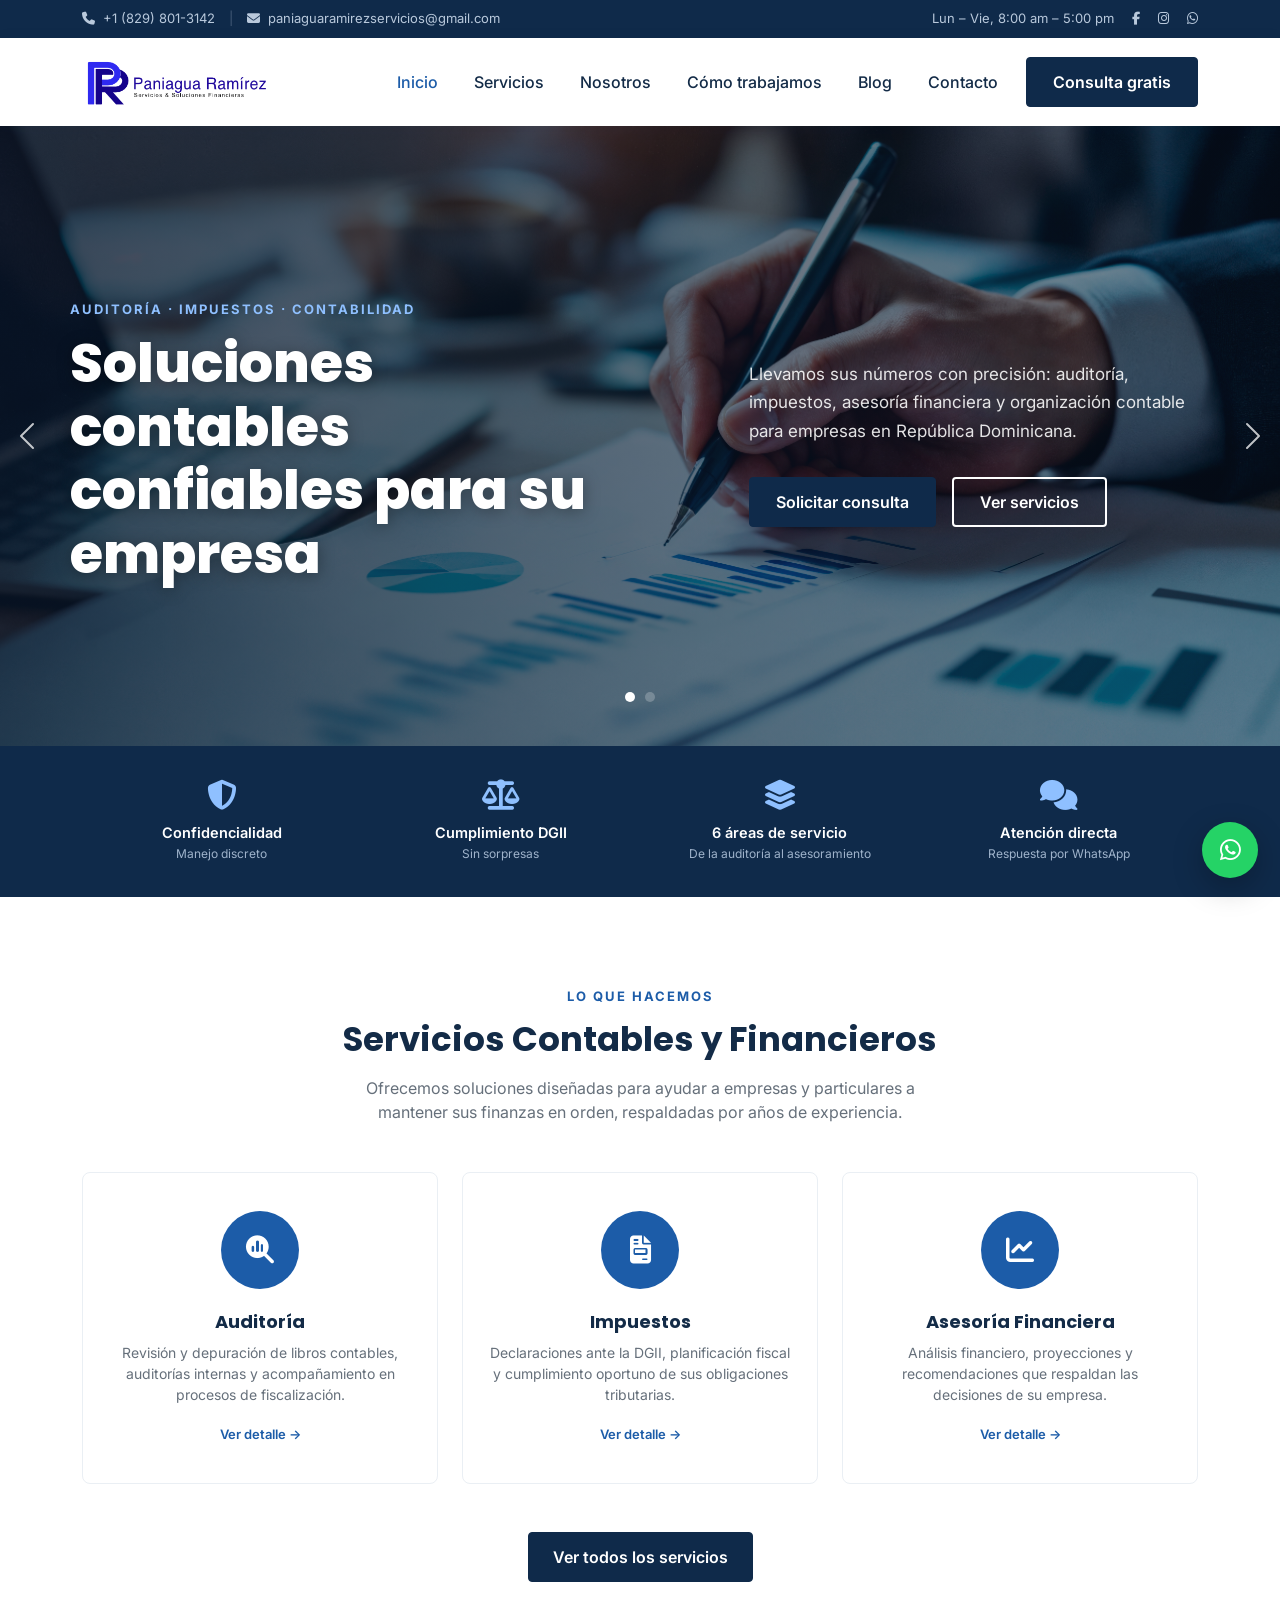
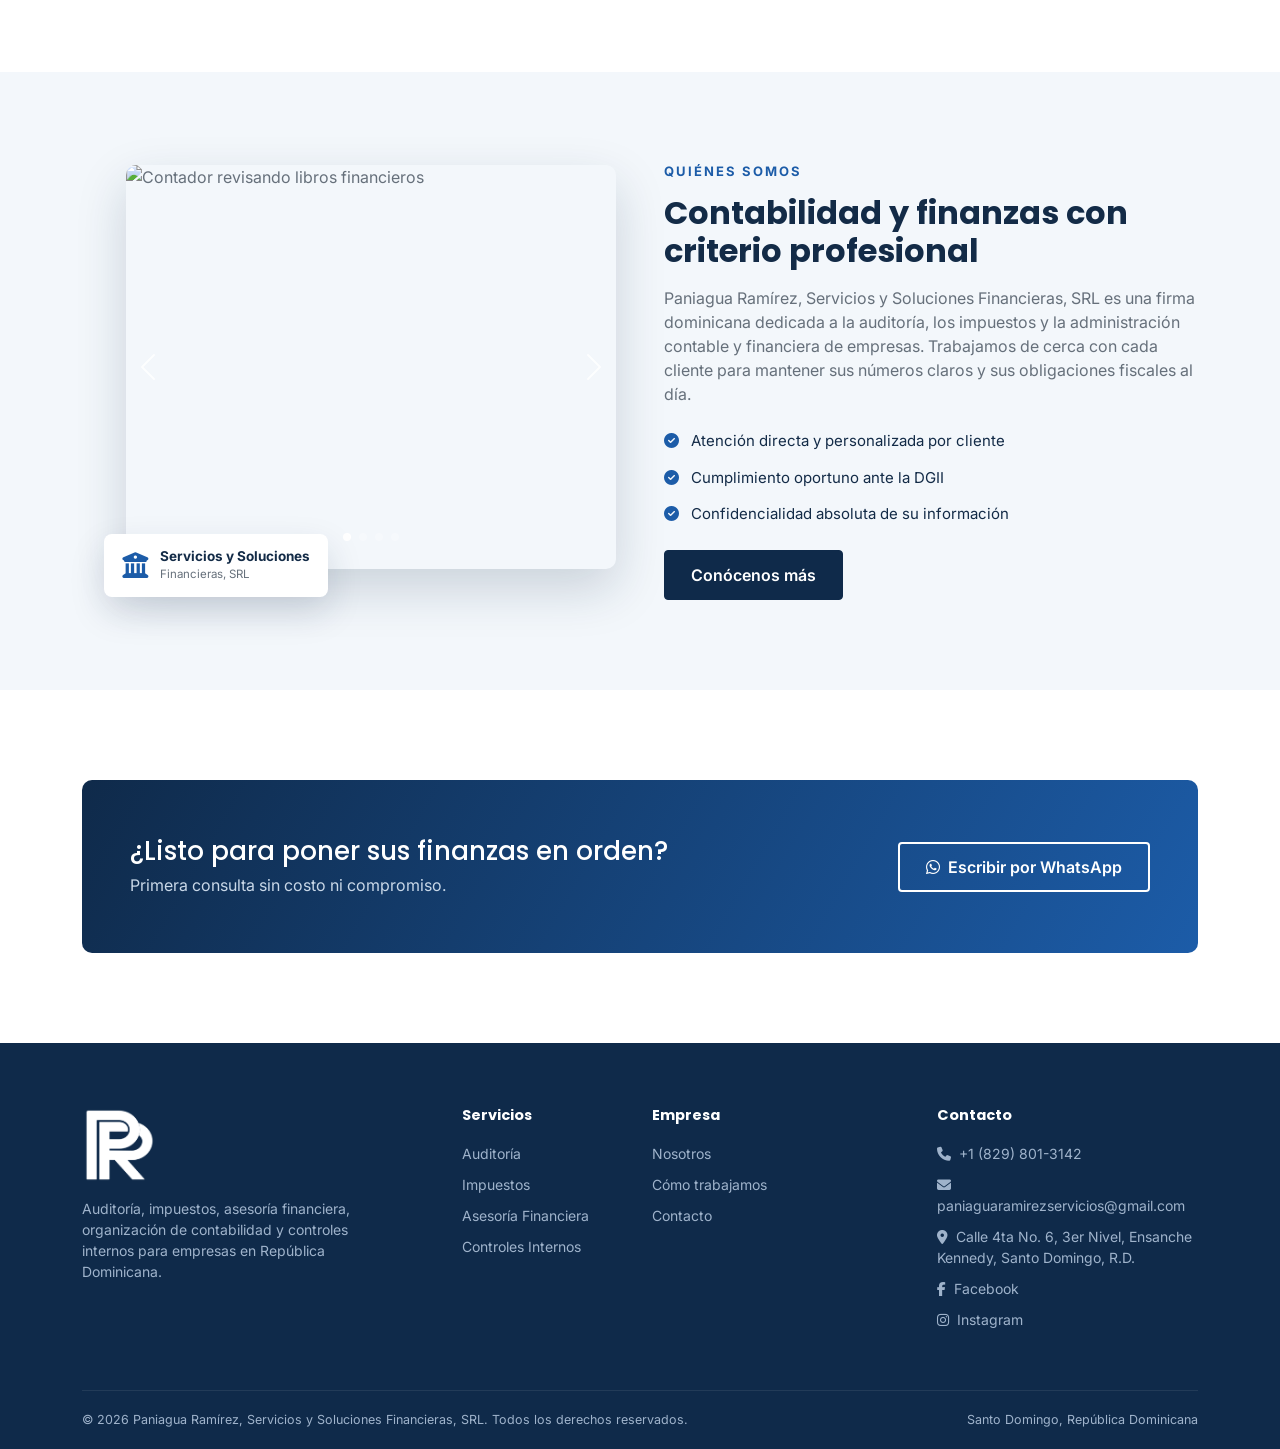
==== commit 6fa4b25d: "feat: página blog con 5 artículos financieros fuente elDinero - blog.html: grid destacado (1 grande " ====
--- a/index.html
+++ b/index.html
@@ -118,6 +118,7 @@
         <li class="nav-item"><a class="nav-link" href="servicios.html">Servicios</a></li>
         <li class="nav-item"><a class="nav-link" href="nosotros.html">Nosotros</a></li>
         <li class="nav-item"><a class="nav-link" href="proceso.html">Cómo trabajamos</a></li>
+        <li class="nav-item"><a class="nav-link" href="blog.html">Blog</a></li>
         <li class="nav-item"><a class="nav-link" href="contacto.html">Contacto</a></li>
         <li class="nav-item ms-lg-2">
           <a class="btn btn-navy rounded-1" href="https://wa.me/18298013142?text=Hola%2C%20quisiera%20una%20consulta%20sobre%20sus%20servicios%20contables." target="_blank" rel="noopener">Consulta gratis</a>
